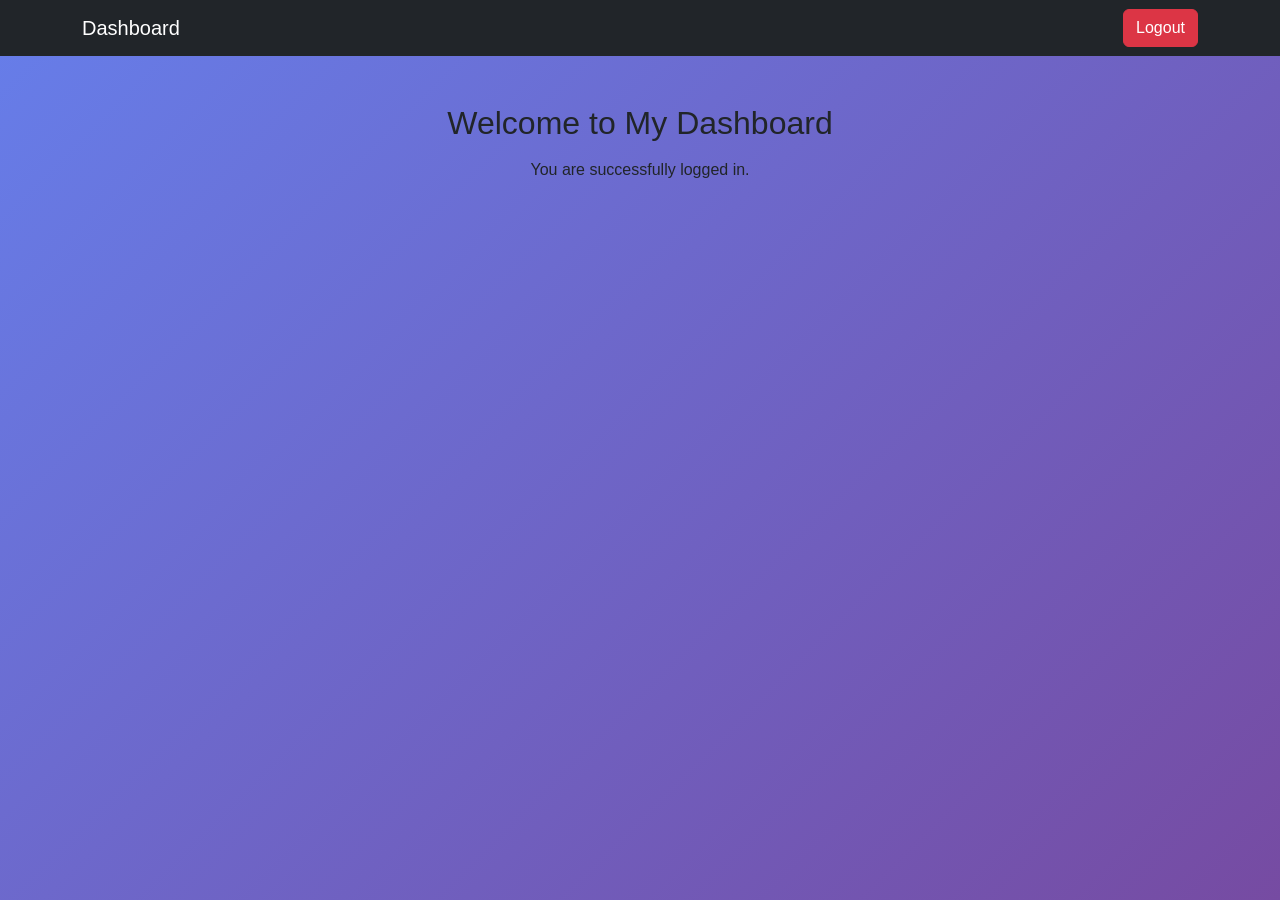
==== dashboard.html @ e8a16260 "Bootstrap styling added" ====
<!DOCTYPE html>
<html>
<head>
<title>Dashboard</title>

<link href="https://cdn.jsdelivr.net/npm/bootstrap@5.3.2/dist/css/bootstrap.min.css" rel="stylesheet">
<link rel="stylesheet" href="styles.css">

</head>

<body>

<nav class="navbar navbar-dark bg-dark">
<div class="container">
<span class="navbar-brand">Dashboard</span>
<a href="index.html" class="btn btn-danger">Logout</a>
</div>
</nav>

<div class="container text-center mt-5">
<h2>Welcome to My Dashboard</h2>
<p class="mt-3">You are successfully logged in.</p>
</div>

<script src="https://cdn.jsdelivr.net/npm/bootstrap@5.3.2/dist/js/bootstrap.bundle.min.js"></script>

</body>
</html>
---- styles.css ----
body{
font-family: 'Poppins', sans-serif;
background: linear-gradient(135deg,#667eea,#764ba2);
min-height:100vh;
}

.card{
width:350px;
border-radius:15px;
box-shadow:0 10px 25px rgba(0,0,0,0.2);
}

.btn{
transition:0.3s;
}

.btn:hover{
transform:scale(1.05);
}

a{
text-decoration:none;
color:#333;
}

a:hover{
text-decoration:underline;
}

h3{
font-weight:bold;
}
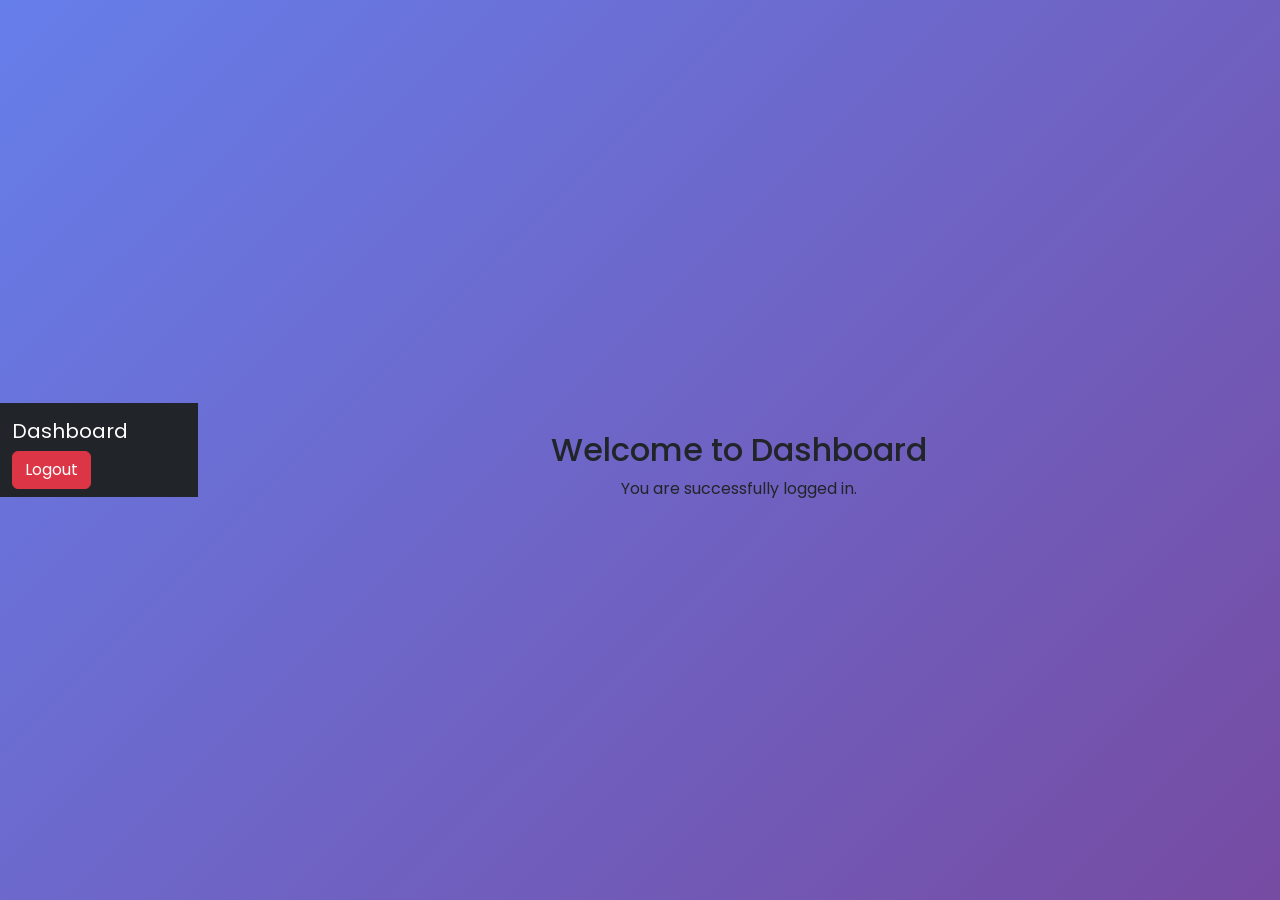
==== commit cba4a6cb: "Styled authentication system using Bootstrap" ====
--- a/dashboard.html
+++ b/dashboard.html
@@ -17,9 +17,9 @@
 </div>
 </nav>
 
-<div class="container text-center mt-5">
-<h2>Welcome to My Dashboard</h2>
-<p class="mt-3">You are successfully logged in.</p>
+<div class="container mt-5 text-center">
+<h2>Welcome to Dashboard</h2>
+<p>You are successfully logged in.</p>
 </div>
 
 <script src="https://cdn.jsdelivr.net/npm/bootstrap@5.3.2/dist/js/bootstrap.bundle.min.js"></script>
--- a/styles.css
+++ b/styles.css
@@ -1,13 +1,19 @@
+@import url('https://fonts.googleapis.com/css2?family=Poppins:wght@300;400;600&display=swap');
+
 body{
 font-family: 'Poppins', sans-serif;
 background: linear-gradient(135deg,#667eea,#764ba2);
 min-height:100vh;
+display:flex;
+justify-content:center;
+align-items:center;
 }
 
 .card{
 width:350px;
 border-radius:15px;
-box-shadow:0 10px 25px rgba(0,0,0,0.2);
+box-shadow:0 10px 25px rgba(0,0,0,0.3);
+padding:25px;
 }
 
 .btn{
@@ -20,13 +26,8 @@
 
 a{
 text-decoration:none;
-color:#333;
 }
 
 a:hover{
 text-decoration:underline;
-}
-
-h3{
-font-weight:bold;
 }
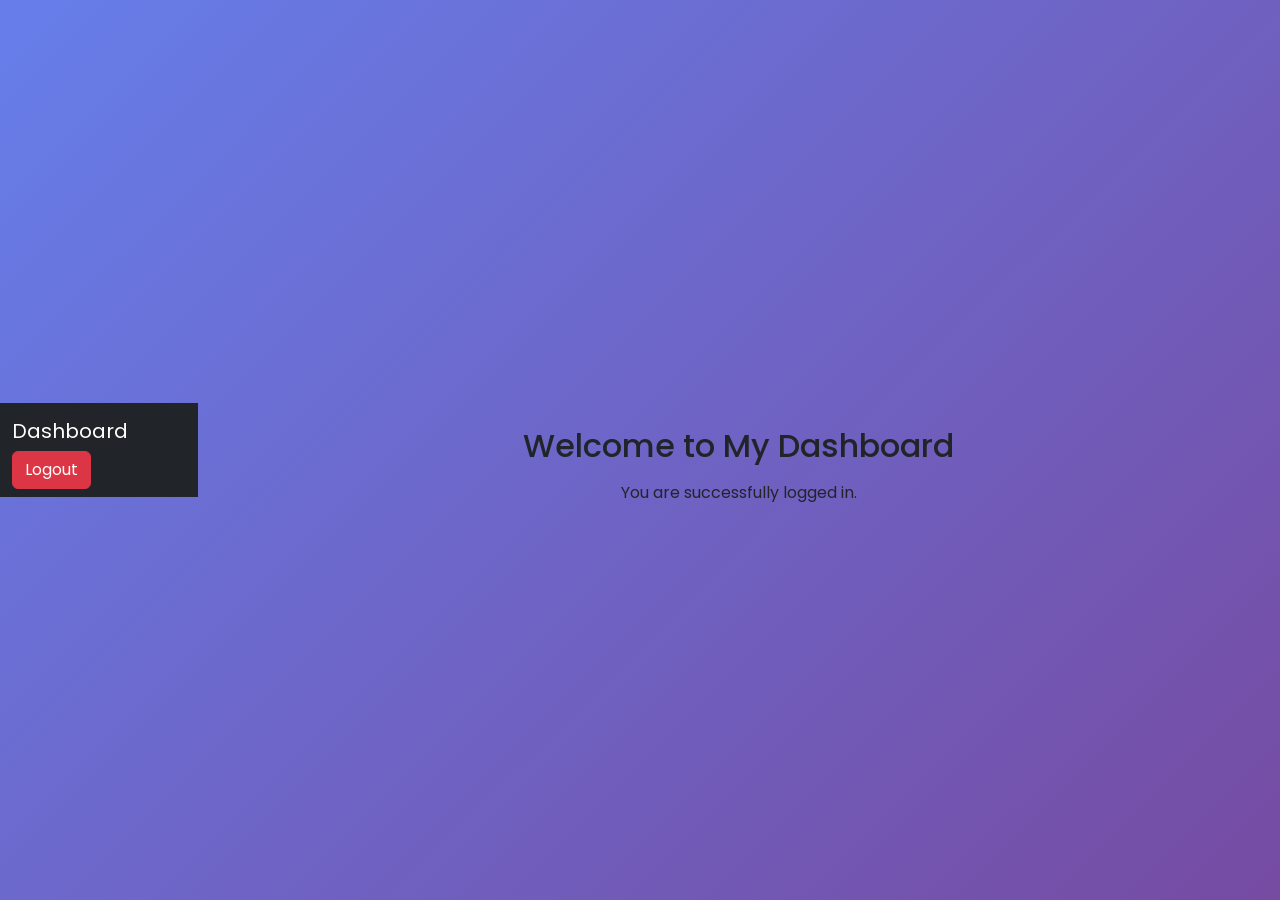
==== commit 0ebdab9c: "Styled authentication system using Bootstrap" ====
--- a/dashboard.html
+++ b/dashboard.html
@@ -17,9 +17,9 @@
 </div>
 </nav>
 
-<div class="container mt-5 text-center">
-<h2>Welcome to Dashboard</h2>
-<p>You are successfully logged in.</p>
+<div class="container text-center mt-5">
+<h2>Welcome to My Dashboard</h2>
+<p class="mt-3">You are successfully logged in.</p>
 </div>
 
 <script src="https://cdn.jsdelivr.net/npm/bootstrap@5.3.2/dist/js/bootstrap.bundle.min.js"></script>
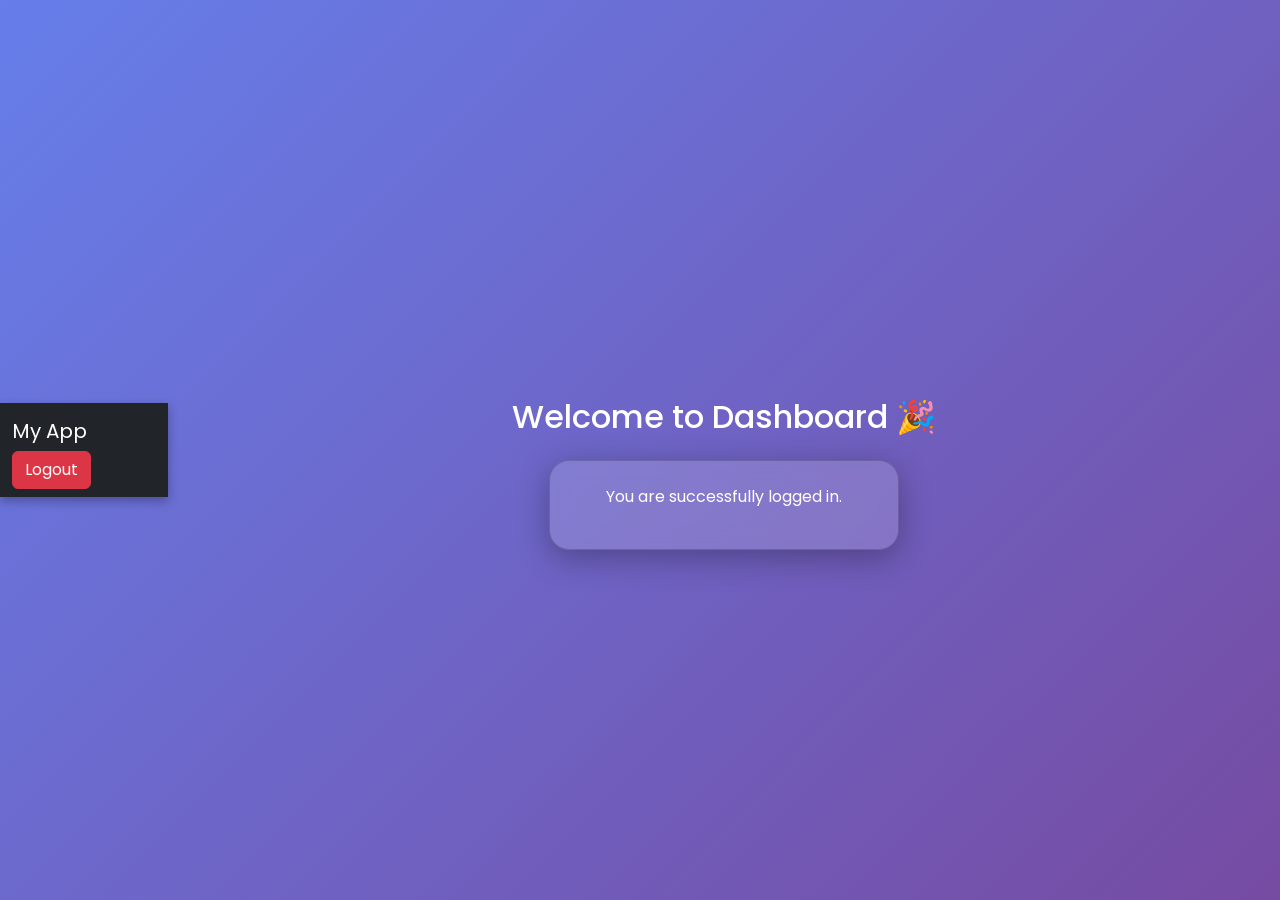
==== commit df7e194b: "Bootstrap styling added" ====
--- a/dashboard.html
+++ b/dashboard.html
@@ -4,6 +4,7 @@
 <title>Dashboard</title>
 
 <link href="https://cdn.jsdelivr.net/npm/bootstrap@5.3.2/dist/css/bootstrap.min.css" rel="stylesheet">
+<link rel="stylesheet" href="https://cdn.jsdelivr.net/npm/bootstrap-icons@1.11.1/font/bootstrap-icons.css">
 <link rel="stylesheet" href="styles.css">
 
 </head>
@@ -12,17 +13,20 @@
 
 <nav class="navbar navbar-dark bg-dark">
 <div class="container">
-<span class="navbar-brand">Dashboard</span>
+<span class="navbar-brand">My App</span>
 <a href="index.html" class="btn btn-danger">Logout</a>
 </div>
 </nav>
 
 <div class="container text-center mt-5">
-<h2>Welcome to My Dashboard</h2>
-<p class="mt-3">You are successfully logged in.</p>
+
+<h2 class="text-white">Welcome to Dashboard 🎉</h2>
+
+<div class="card mt-4 p-4" style="max-width:400px;margin:auto;">
+<p>You are successfully logged in.</p>
 </div>
 
-<script src="https://cdn.jsdelivr.net/npm/bootstrap@5.3.2/dist/js/bootstrap.bundle.min.js"></script>
+</div>
 
 </body>
 </html>
--- a/styles.css
+++ b/styles.css
@@ -1,3 +1,4 @@
+/* Google Font */
 @import url('https://fonts.googleapis.com/css2?family=Poppins:wght@300;400;600&display=swap');
 
 body{
@@ -9,25 +10,55 @@
 align-items:center;
 }
 
+/* Glass Card */
 .card{
 width:350px;
-border-radius:15px;
-box-shadow:0 10px 25px rgba(0,0,0,0.3);
 padding:25px;
+border-radius:20px;
+background: rgba(255,255,255,0.15);
+backdrop-filter: blur(10px);
+box-shadow:0 8px 32px rgba(0,0,0,0.3);
+color:white;
 }
 
-.btn{
-transition:0.3s;
+/* Inputs */
+.form-control{
+background: rgba(255,255,255,0.2);
+border:none;
+color:white;
 }
 
-.btn:hover{
-transform:scale(1.05);
+.form-control::placeholder{
+color:#ddd;
 }
 
+.form-control:focus{
+background: rgba(255,255,255,0.3);
+color:white;
+box-shadow:none;
+}
+
+/* Button */
+.btn-primary{
+background:#ff7eb3;
+border:none;
+}
+
+.btn-primary:hover{
+background:#ff4f9a;
+}
+
+/* Links */
 a{
-text-decoration:none;
+color:white;
+font-size:14px;
 }
 
 a:hover{
 text-decoration:underline;
+}
+
+/* Dashboard */
+.navbar{
+box-shadow:0 4px 10px rgba(0,0,0,0.3);
 }
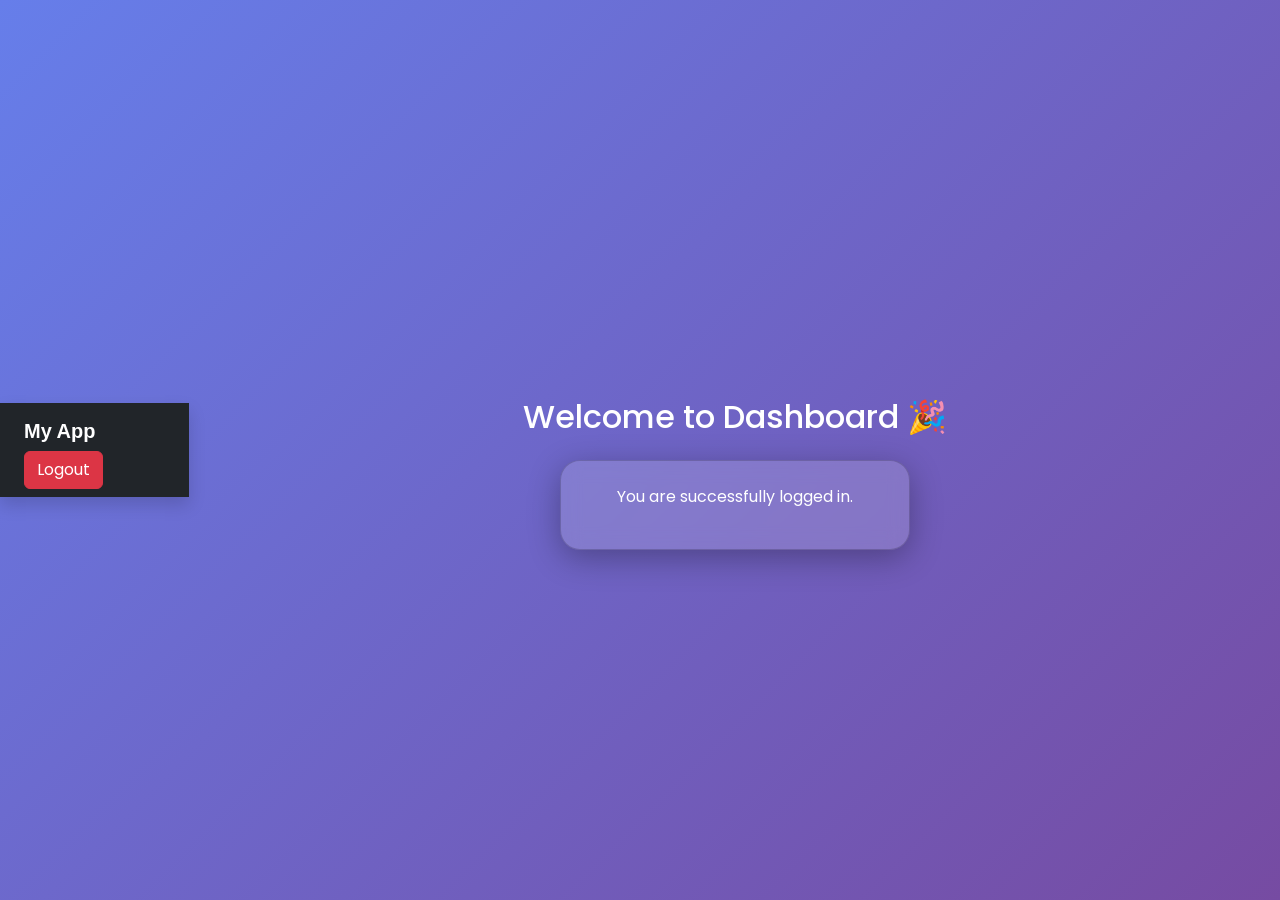
==== commit 3f3152ae: "Bootstrap styling added" ====
--- a/dashboard.html
+++ b/dashboard.html
@@ -11,11 +11,9 @@
 
 <body>
 
-<nav class="navbar navbar-dark bg-dark">
-<div class="container">
-<span class="navbar-brand">My App</span>
-<a href="index.html" class="btn btn-danger">Logout</a>
-</div>
+<nav class="navbar navbar-dark bg-dark shadow px-4">
+  <span class="navbar-brand fw-bold">My App</span>
+  <a href="index.html" class="btn btn-danger">Logout</a>
 </nav>
 
 <div class="container text-center mt-5">
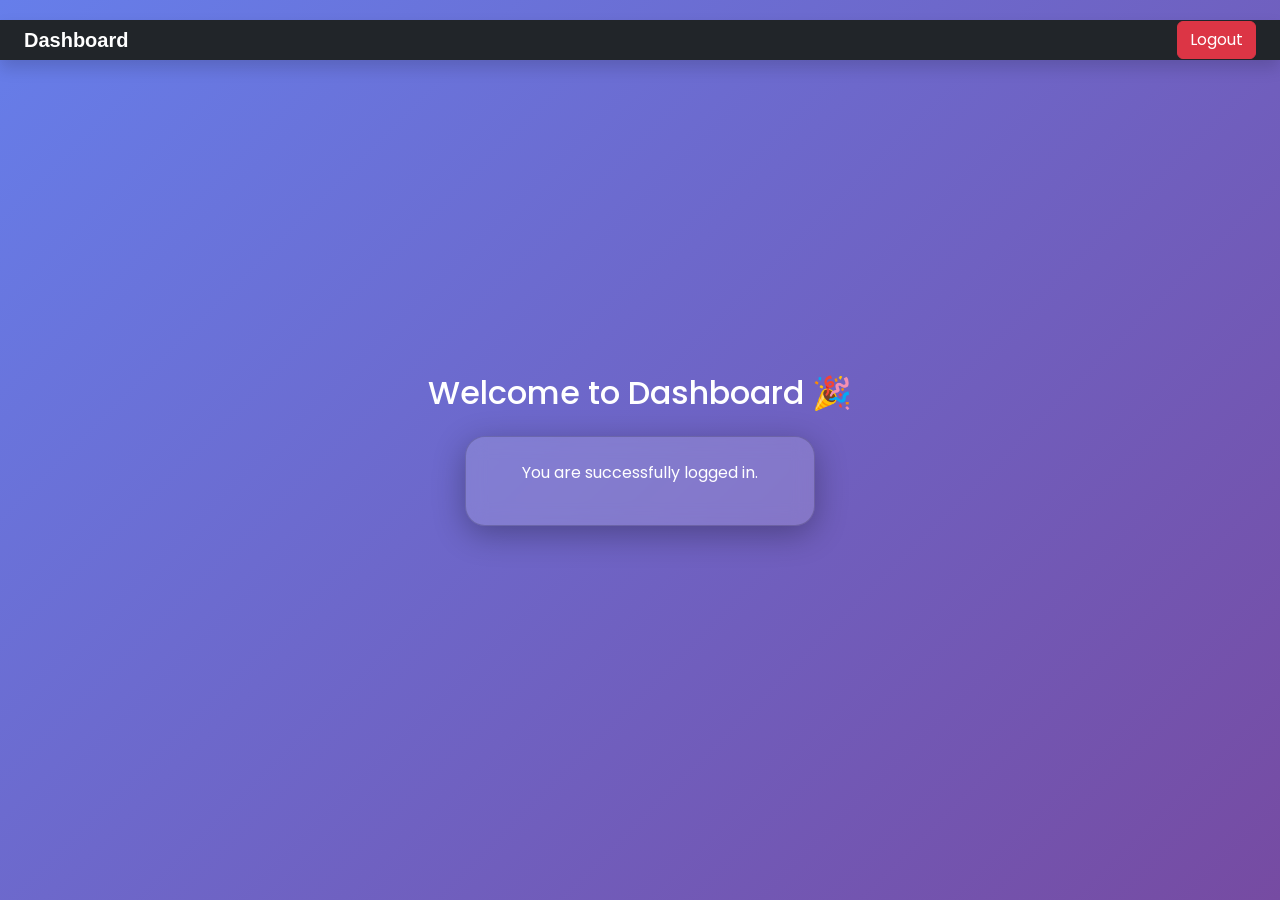
==== commit d92ef940: "Bootstrap styling added" ====
--- a/dashboard.html
+++ b/dashboard.html
@@ -12,11 +12,13 @@
 <body>
 
 <nav class="navbar navbar-dark bg-dark shadow px-4">
-  <span class="navbar-brand fw-bold">My App</span>
-  <a href="index.html" class="btn btn-danger">Logout</a>
+  <span class="navbar-brand fw-bold">Dashboard</span>
+  <a href="index.html" class="btn btn-danger ms-auto">Logout</a>
 </nav>
 
-<div class="container text-center mt-5">
+<div class="d-flex justify-content-center align-items-center" style="min-height:80vh;">
+
+<div class="text-center">
 
 <h2 class="text-white">Welcome to Dashboard 🎉</h2>
 
@@ -26,5 +28,7 @@
 
 </div>
 
+</div>
+
 </body>
 </html>
--- a/styles.css
+++ b/styles.css
@@ -5,6 +5,7 @@
 font-family: 'Poppins', sans-serif;
 background: linear-gradient(135deg,#667eea,#764ba2);
 min-height:100vh;
+margin:0;
 display:flex;
 justify-content:center;
 align-items:center;
@@ -59,6 +60,23 @@
 }
 
 /* Dashboard */
-.navbar{
-box-shadow:0 4px 10px rgba(0,0,0,0.3);
+.navbar {
+  position: absolute;
+  top: 20px;
+  left: 0;
+  width: 100%;
+  padding: 0 40px;
+
+  display: flex;
+  justify-content: space-between;
+  align-items: center;
+}
+
+.logout-btn {
+  background: #ff4d4d;
+  border: none;
+  padding: 10px 15px;
+  border-radius: 8px;
+  color: white;
+  cursor: pointer;
 }
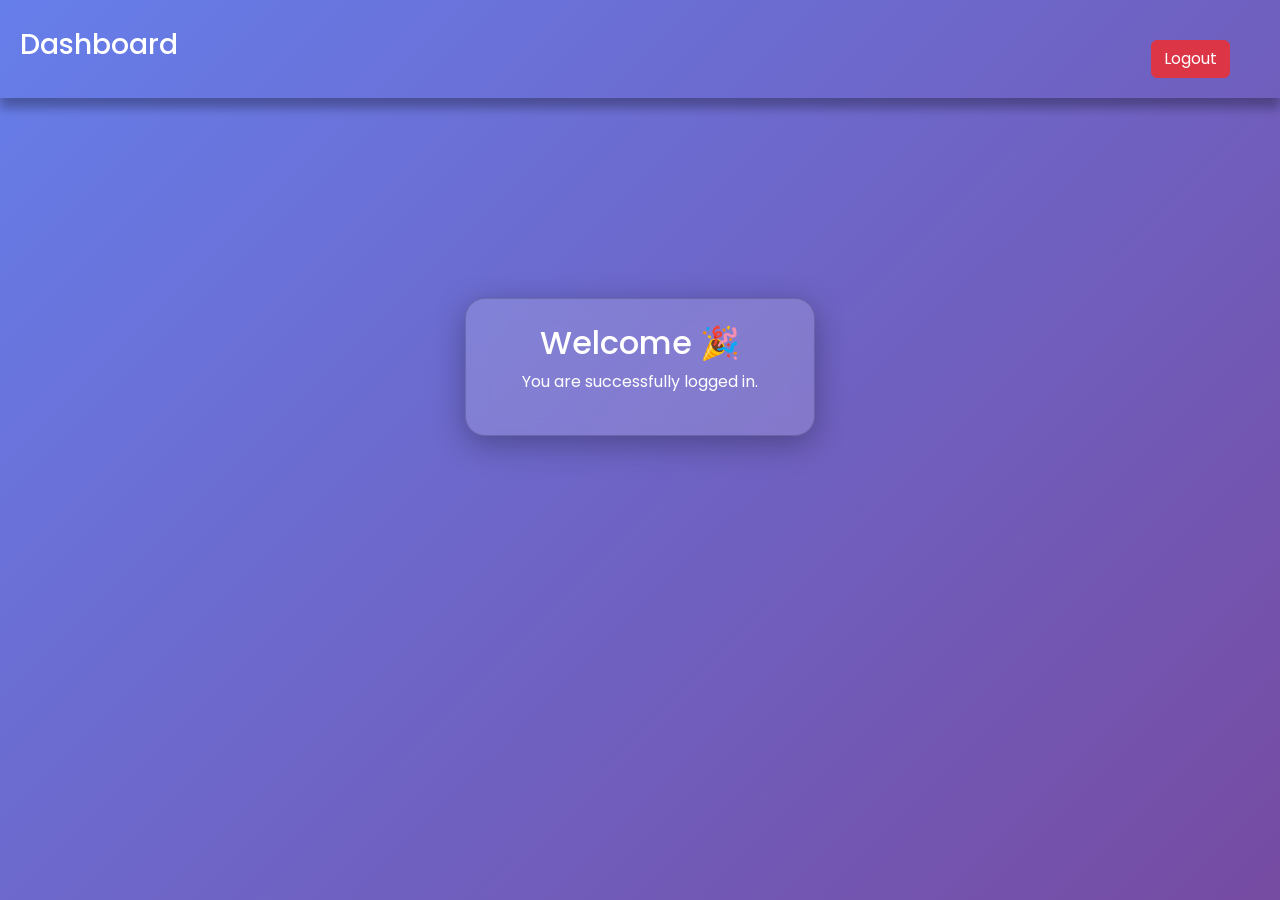
==== commit f5a232eb: "Bootstrap styling added" ====
--- a/dashboard.html
+++ b/dashboard.html
@@ -2,32 +2,20 @@
 <html>
 <head>
 <title>Dashboard</title>
-
 <link href="https://cdn.jsdelivr.net/npm/bootstrap@5.3.2/dist/css/bootstrap.min.css" rel="stylesheet">
-<link rel="stylesheet" href="https://cdn.jsdelivr.net/npm/bootstrap-icons@1.11.1/font/bootstrap-icons.css">
 <link rel="stylesheet" href="styles.css">
-
 </head>
 
-<body>
+<body style="display:block;">
 
-<nav class="navbar navbar-dark bg-dark shadow px-4">
-  <span class="navbar-brand fw-bold">Dashboard</span>
-  <a href="index.html" class="btn btn-danger ms-auto">Logout</a>
-</nav>
-
-<div class="d-flex justify-content-center align-items-center" style="min-height:80vh;">
-
-<div class="text-center">
-
-<h2 class="text-white">Welcome to Dashboard 🎉</h2>
-
-<div class="card mt-4 p-4" style="max-width:400px;margin:auto;">
-<p>You are successfully logged in.</p>
+<div class="navbar">
+  <h3 style="color:white; padding:20px;">Dashboard</h3>
+  <a href="index.html" class="btn btn-danger" style="position:absolute; top:40px; right:50px;">Logout</a>
 </div>
 
-</div>
-
+<div class="card"  style="margin:200px auto;">
+<h2 class="text-center">Welcome 🎉</h2>
+<p class="text-center">You are successfully logged in.</p>
 </div>
 
 </body>
--- a/styles.css
+++ b/styles.css
@@ -1,45 +1,49 @@
+
 /* Google Font */
 @import url('https://fonts.googleapis.com/css2?family=Poppins:wght@300;400;600&display=swap');
 
 body{
-font-family: 'Poppins', sans-serif;
-background: linear-gradient(135deg,#667eea,#764ba2);
-min-height:100vh;
-margin:0;
-display:flex;
-justify-content:center;
-align-items:center;
+  font-family: 'Poppins', sans-serif;
+
+  /* GREEN BACKGROUND */
+ background: linear-gradient(135deg,#667eea,#764ba2);
+
+  min-height:100vh;
+  margin:0;
+  display:flex;
+  justify-content:center;
+  align-items:center;
 }
 
 /* Glass Card */
 .card{
-width:350px;
-padding:25px;
-border-radius:20px;
-background: rgba(255,255,255,0.15);
-backdrop-filter: blur(10px);
-box-shadow:0 8px 32px rgba(0,0,0,0.3);
-color:white;
+  width:350px;
+  padding:25px;
+  border-radius:20px;
+  background: rgba(255,255,255,0.15);
+  backdrop-filter: blur(10px);
+  box-shadow:0 8px 32px rgba(0,0,0,0.3);
+  color:white;
 }
 
 /* Inputs */
 .form-control{
-background: rgba(255,255,255,0.2);
-border:none;
-color:white;
+  background: rgba(255,255,255,0.2);
+  border:none;
+  color:white;
 }
 
 .form-control::placeholder{
-color:#ddd;
+  color:#e0f7ec;
 }
 
 .form-control:focus{
-background: rgba(255,255,255,0.3);
-color:white;
-box-shadow:none;
+  background: rgba(255,255,255,0.3);
+  color:white;
+  box-shadow:none;
 }
 
-/* Button */
+/* GREEN BUTTON */
 .btn-primary{
 background:#ff7eb3;
 border:none;
@@ -51,32 +55,24 @@
 
 /* Links */
 a{
-color:white;
-font-size:14px;
+  color:white;
+  font-size:14px;
 }
 
 a:hover{
-text-decoration:underline;
+  text-decoration:underline;
 }
 
-/* Dashboard */
-.navbar {
-  position: absolute;
-  top: 20px;
-  left: 0;
-  width: 100%;
-  padding: 0 40px;
-
-  display: flex;
-  justify-content: space-between;
-  align-items: center;
+/* Dashboard Navbar */
+.navbar{
+  box-shadow:0 10px 10px rgba(0,0,0,0.3);
 }
 
-.logout-btn {
-  background: #ff4d4d;
-  border: none;
-  padding: 10px 15px;
-  border-radius: 8px;
-  color: white;
-  cursor: pointer;
-}+
+
+
+
+
+
+
+
